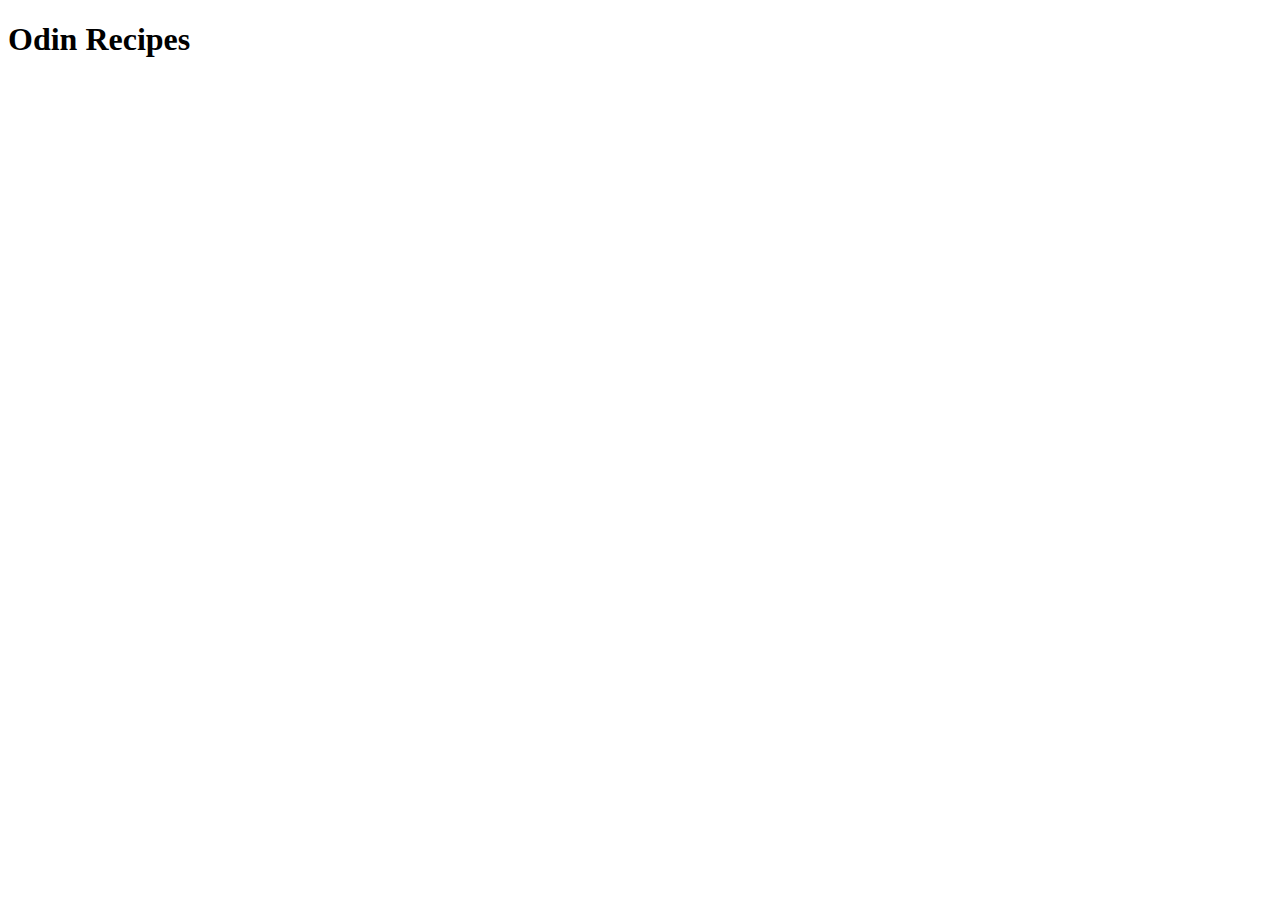
==== index.html @ 577b72be "Added index.html" ====
<!DOCTYPE html>
<html lang="en">
  <head>
    <meta charset="UTF-8" />
    <meta name="viewport" content="width=device-width, initial-scale=1.0" />
    <title>Odin Recipes</title>
  </head>
  <body>
    <h1>Odin Recipes</h1>
  </body>
</html>
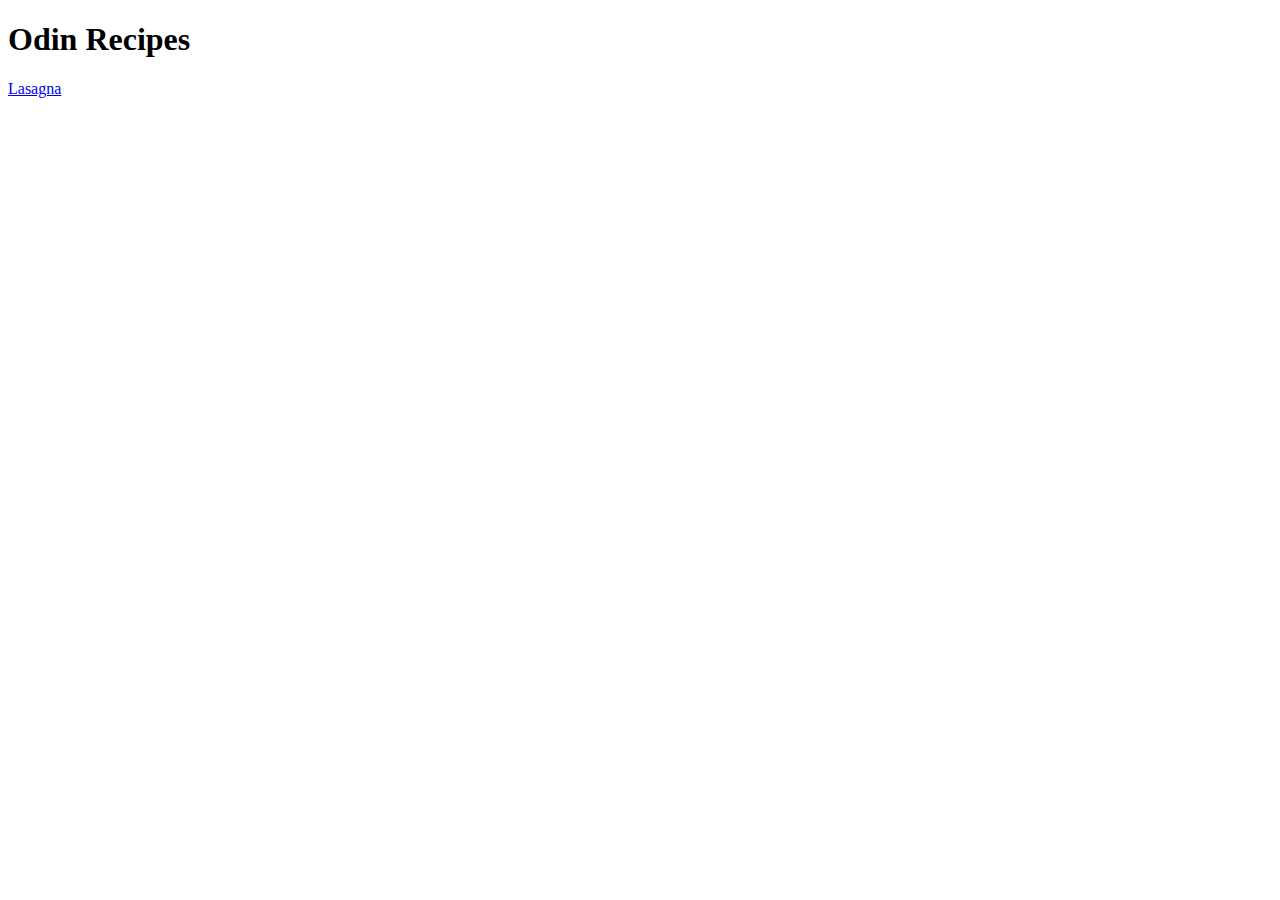
==== commit 6f1874a9: "Linked index.html to lasagna.html" ====
--- a/index.html
+++ b/index.html
@@ -7,5 +7,6 @@
   </head>
   <body>
     <h1>Odin Recipes</h1>
+    <a href="./recipe/lasagna.html">Lasagna</a>
   </body>
 </html>
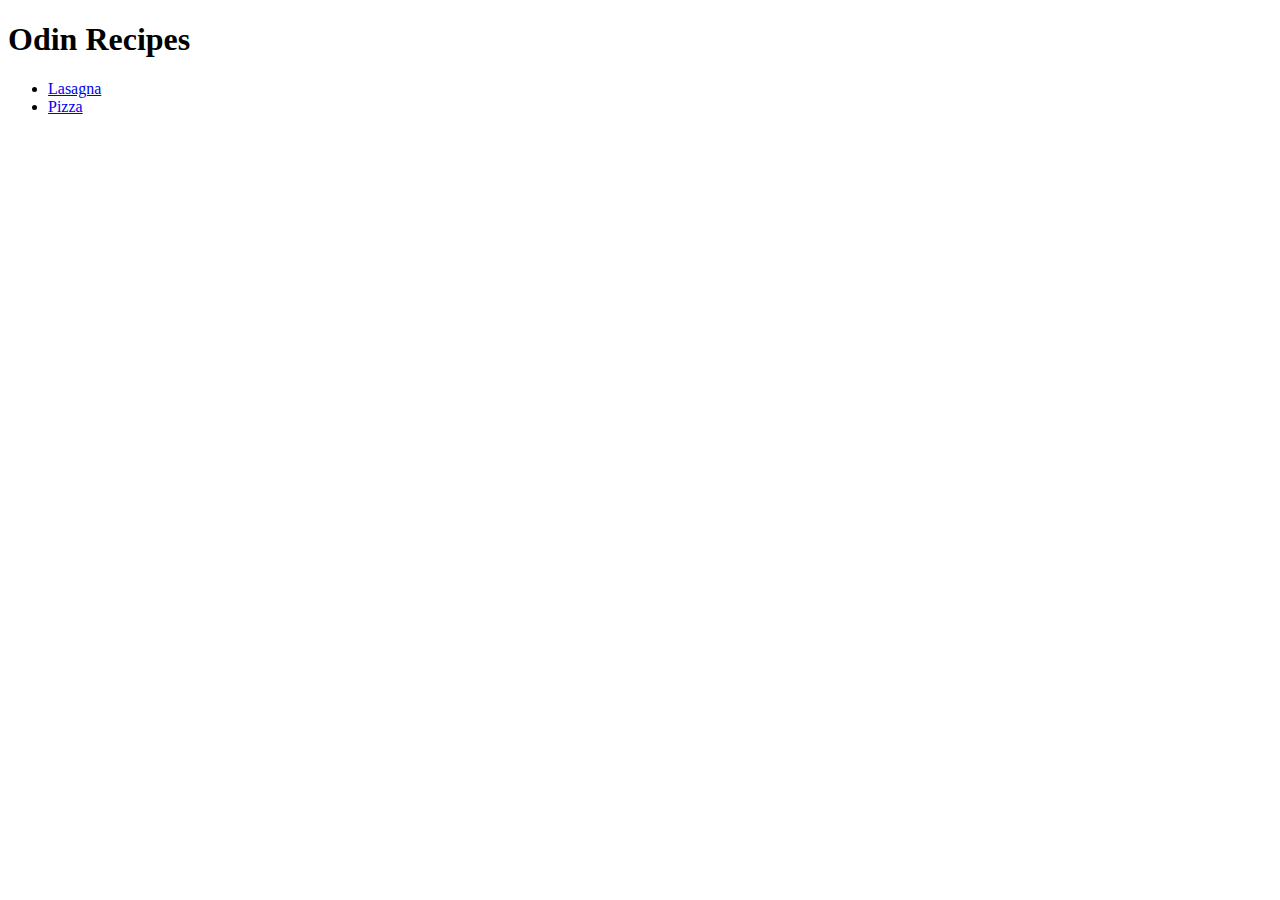
==== commit 6a7f2020: "Reorganise recipe links" ====
--- a/index.html
+++ b/index.html
@@ -7,6 +7,9 @@
   </head>
   <body>
     <h1>Odin Recipes</h1>
-    <a href="./recipe/lasagna.html">Lasagna</a>
+    <ul>
+      <li><a href="./recipe/lasagna.html">Lasagna</a></li>
+      <li><a href="./recipe/pizza.html">Pizza</a></li>
+    </ul>
   </body>
 </html>
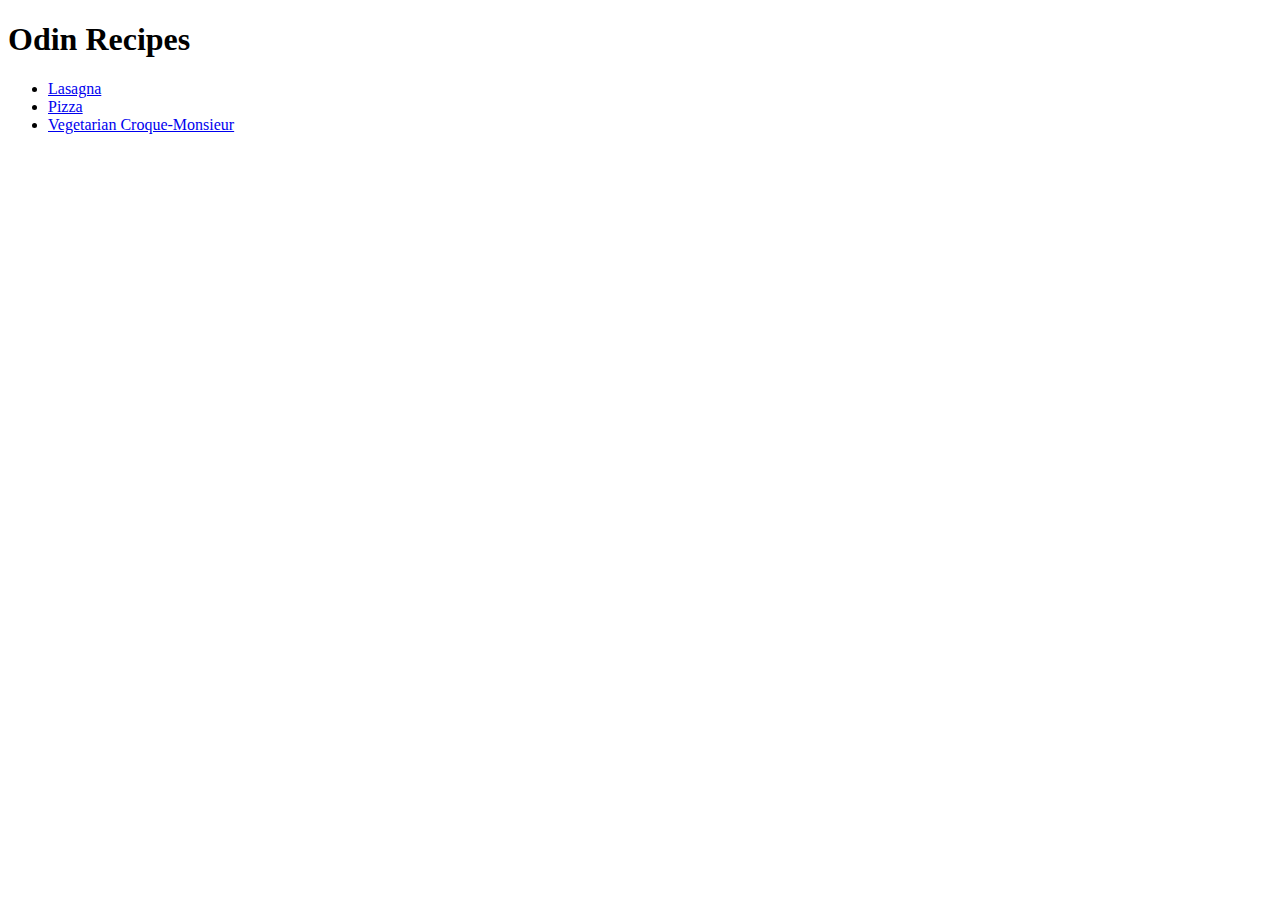
==== commit 13d089ff: "Add link to croque-monsieur.html to index.html" ====
--- a/index.html
+++ b/index.html
@@ -10,6 +10,9 @@
     <ul>
       <li><a href="./recipe/lasagna.html">Lasagna</a></li>
       <li><a href="./recipe/pizza.html">Pizza</a></li>
+      <li>
+        <a href="./recipe/croque-monsieur.html">Vegetarian Croque-Monsieur</a>
+      </li>
     </ul>
   </body>
 </html>
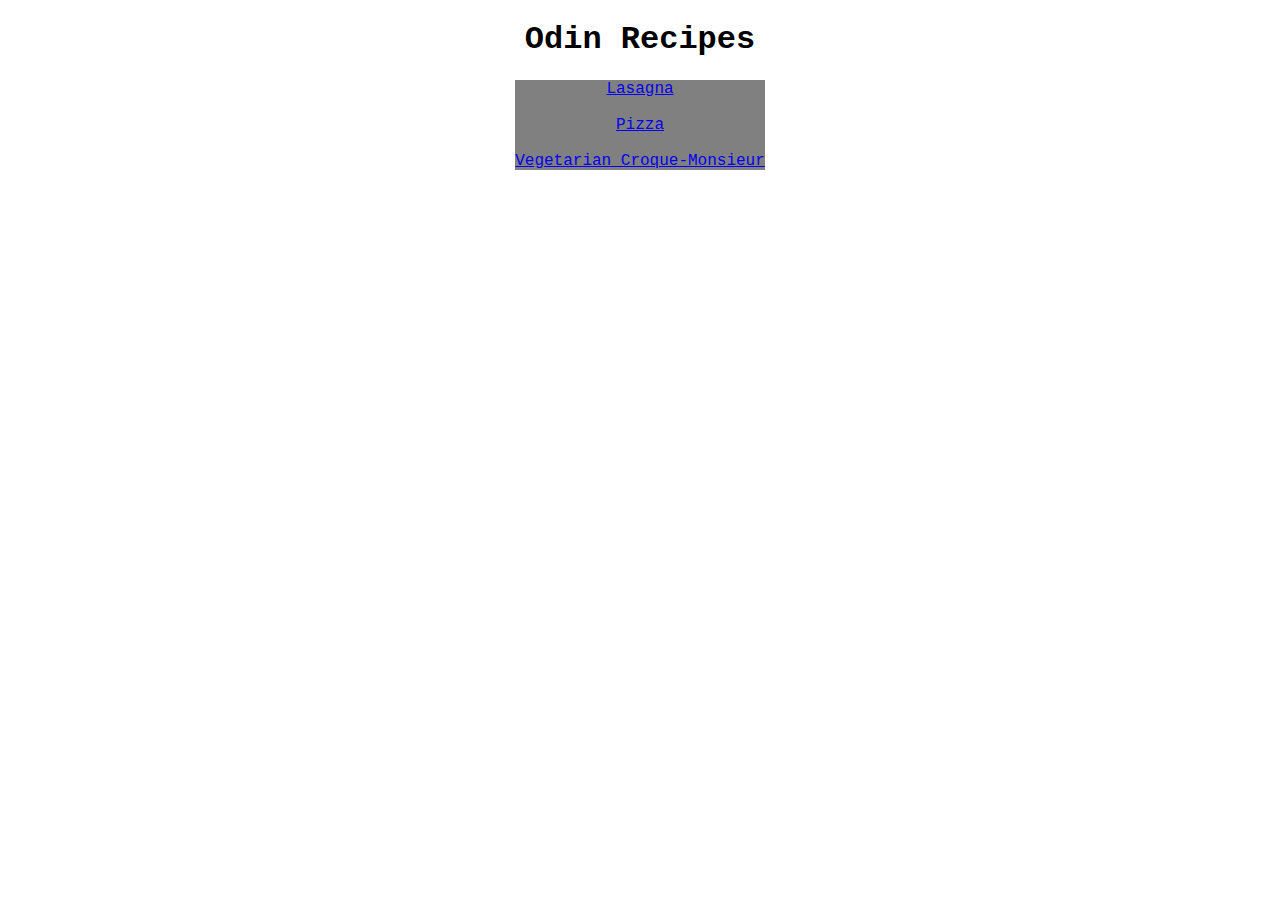
==== commit 54fe59a1: "Add link to styles.css, <br>'s and classes" ====
--- a/index.html
+++ b/index.html
@@ -1,15 +1,19 @@
 <!DOCTYPE html>
 <html lang="en">
   <head>
+    <link rel="stylesheet" href="styles.css" />
     <meta charset="UTF-8" />
     <meta name="viewport" content="width=device-width, initial-scale=1.0" />
     <title>Odin Recipes</title>
   </head>
-  <body>
+  <body class="center-text font">
     <h1>Odin Recipes</h1>
-    <ul>
+
+    <ul class="list-box">
       <li><a href="./recipe/lasagna.html">Lasagna</a></li>
+      <br />
       <li><a href="./recipe/pizza.html">Pizza</a></li>
+      <br />
       <li>
         <a href="./recipe/croque-monsieur.html">Vegetarian Croque-Monsieur</a>
       </li>
--- a/styles.css
+++ b/styles.css
@@ -0,0 +1,22 @@
+.center-text {
+  text-align: center;
+}
+
+ul {
+  list-style-type: none;
+  padding: 0%;
+  margin: 0%;
+}
+
+.list-box {
+  margin-left: auto;
+  margin-right: auto;
+
+  max-width: fit-content;
+  max-height: fit-content;
+  background-color: grey;
+}
+
+.font {
+  font-family: "Courier New", sans-serif;
+}
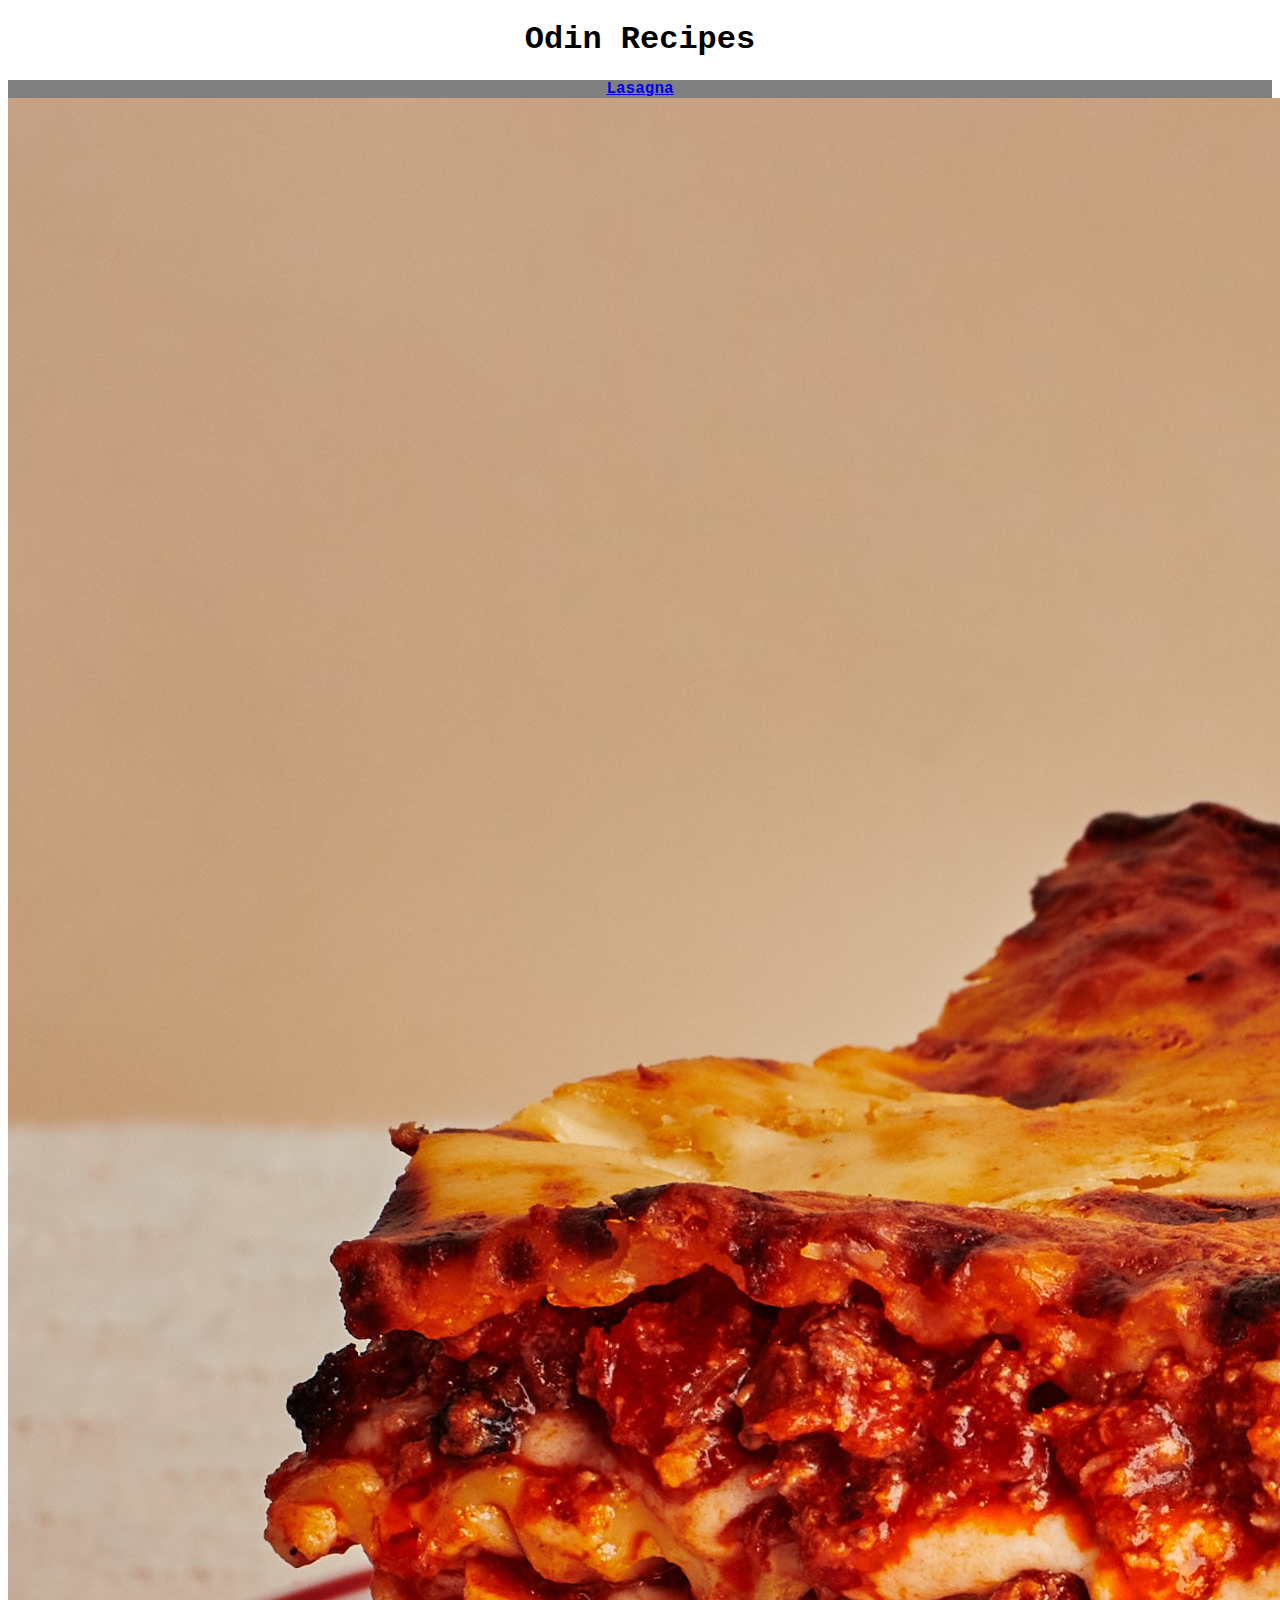
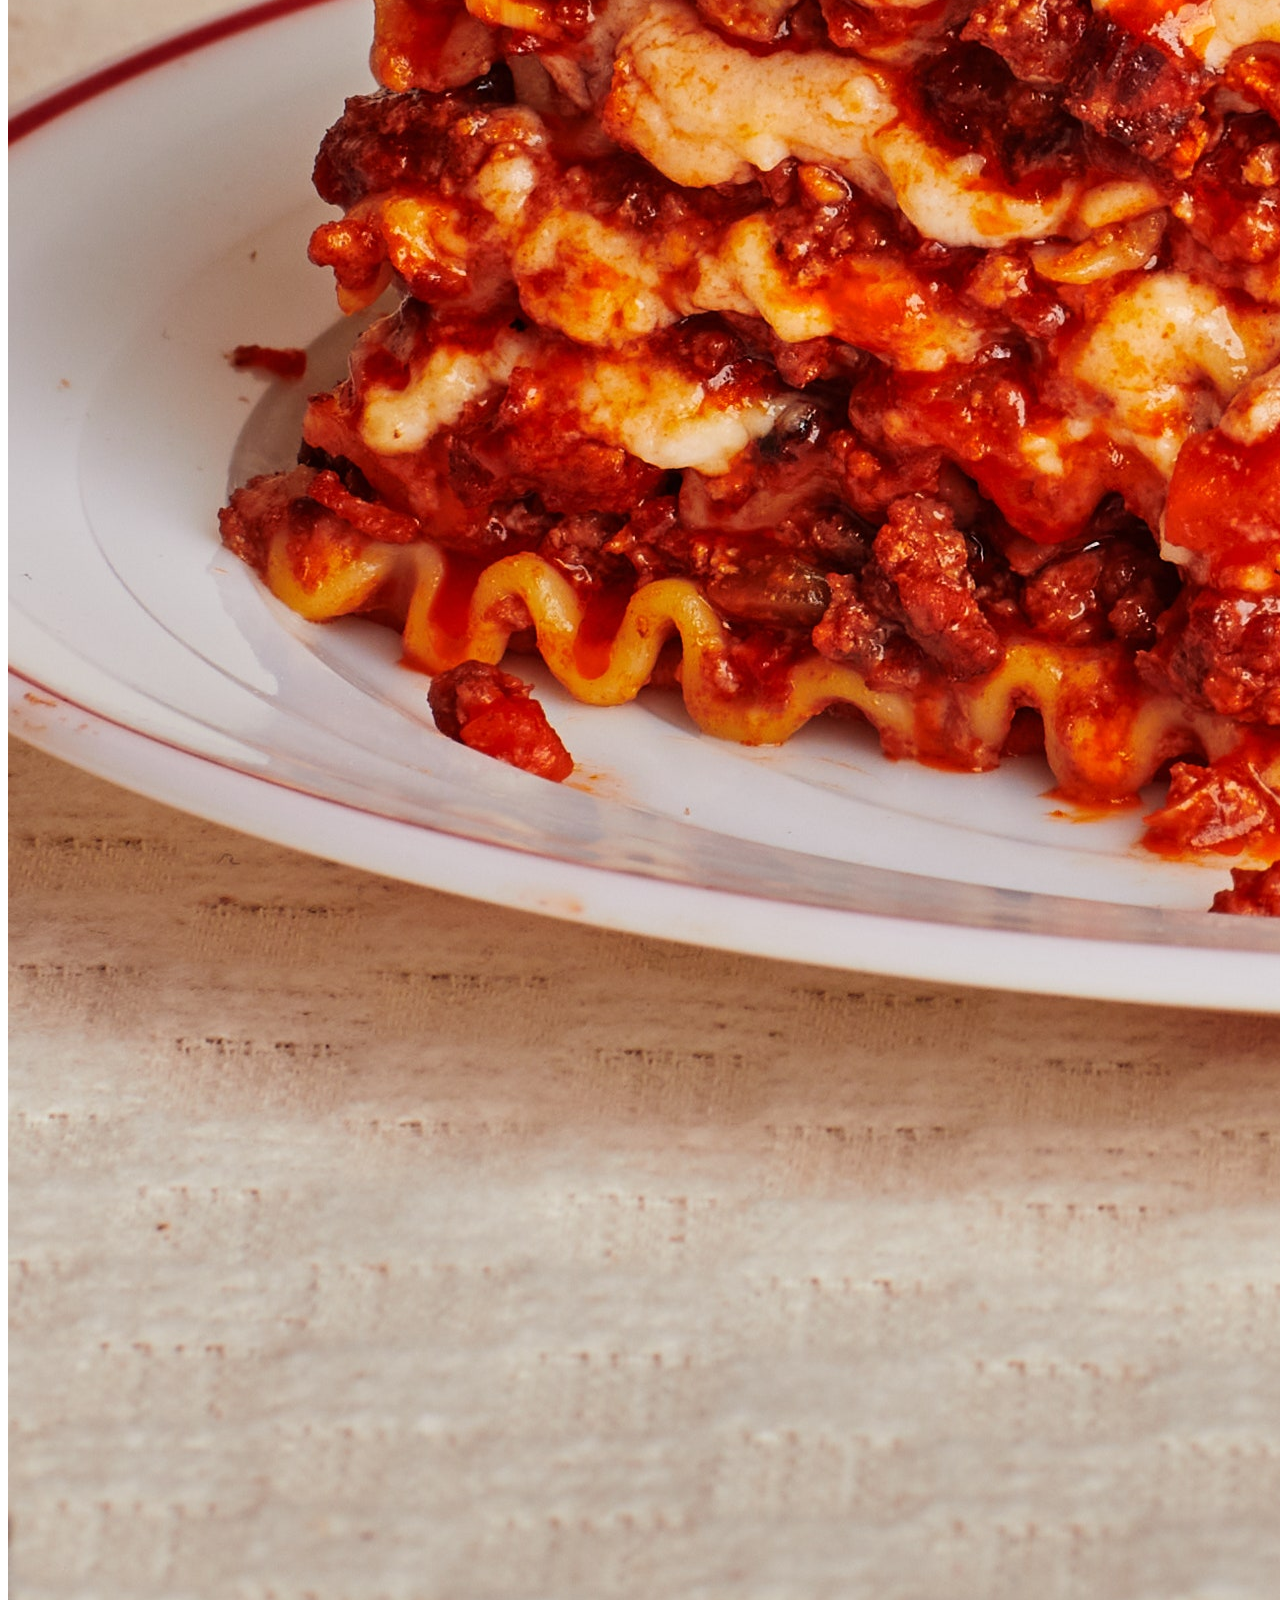
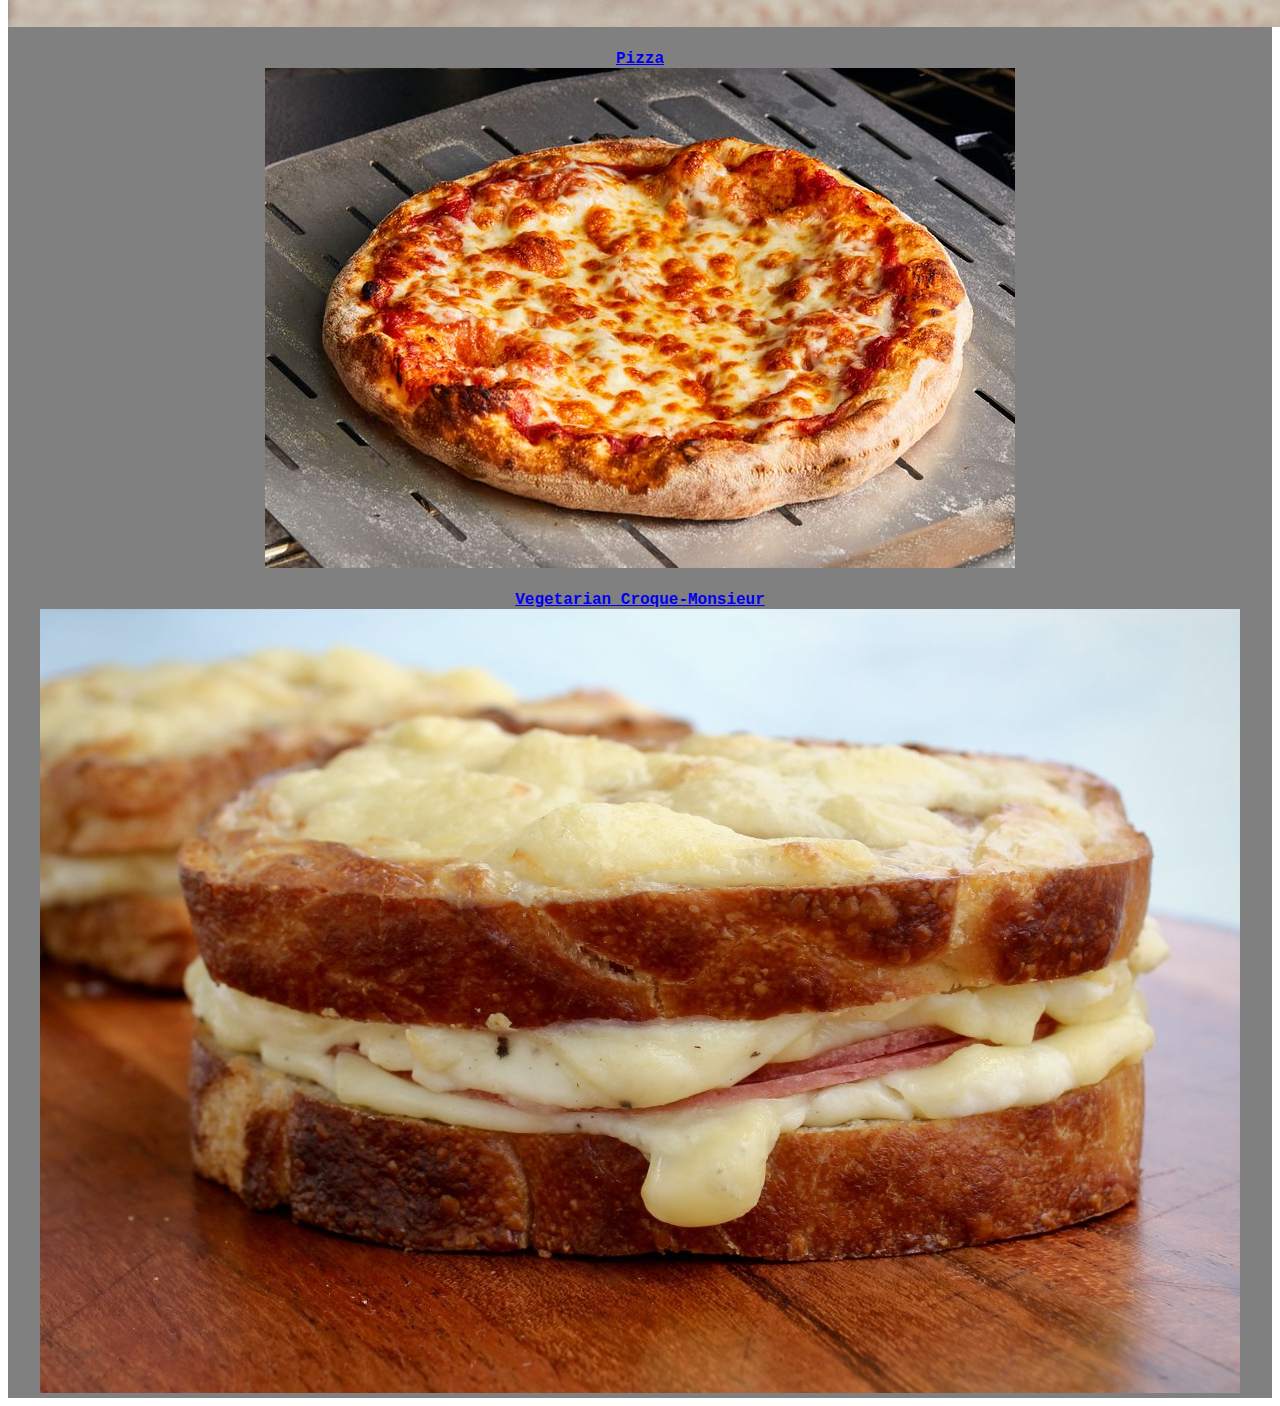
==== commit 51acea59: "Add img to page link, put list in div with class heading" ====
--- a/index.html
+++ b/index.html
@@ -7,16 +7,30 @@
     <title>Odin Recipes</title>
   </head>
   <body class="center-text font">
-    <h1>Odin Recipes</h1>
-
-    <ul class="list-box">
-      <li><a href="./recipe/lasagna.html">Lasagna</a></li>
-      <br />
-      <li><a href="./recipe/pizza.html">Pizza</a></li>
-      <br />
-      <li>
-        <a href="./recipe/croque-monsieur.html">Vegetarian Croque-Monsieur</a>
-      </li>
-    </ul>
+    <div class="heading">
+      <h1>Odin Recipes</h1>
+    </div>
+    <div class="list-box">
+      <ul>
+        <li>
+          <a href="./recipe/lasagna.html"><strong>Lasagna</strong> <br />
+            <img class="thumbnail" src="/images/lasagna.jpg" alt="Lasagna" /> </a>
+         
+        </li>
+        <br />
+        <li>
+          <a href="./recipe/pizza.html"><strong>Pizza</strong><br />
+            <img class="thumbnail" src="/images/pizza.jpg" alt="Lasagna" /></a>
+        </li>
+        <br />
+        <li>
+          <a href="./recipe/croque-monsieur.html"
+            ><strong>Vegetarian Croque-Monsieur</strong><br />
+            <img class="thumbnail" src="/images/croque-monsieur.jpeg" alt="Lasagna" />
+            </a
+            
+        </li>
+      </ul>
+    </div>
   </body>
 </html>
